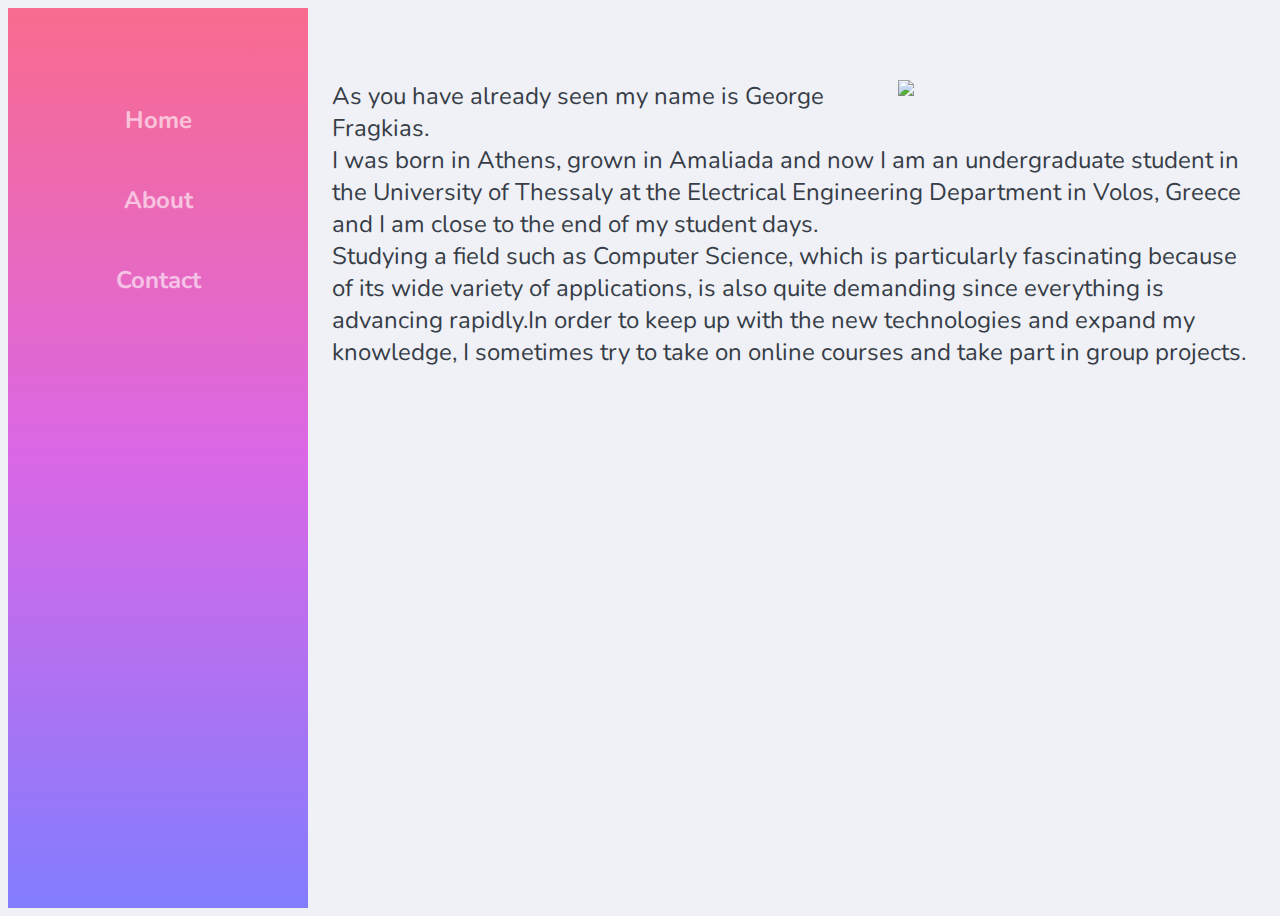
==== about.html @ 5cbfb840 "Add files via upload" ====
<!DOCTYPE html>
<html>
<head>
	<meta charset="utf-8">
	<meta name="viewport" content="width=device-width, initial-scale=1">
	<title>About</title>
	<link rel="stylesheet" type="text/css" href="style.css">
</head>
<body>
	<div class="container">
		<div class="sidebar">
			<nav>
				<ul>
					<li><a href="info.html">Home</a></li>
					<li><a href="#">About</a></li>
					<li><a href="contact.html">Contact</a></li>
				</ul>
			</nav>
		</div>
		<div class="content">
			<section class="hero"> 
				<img src="images/ChillProgramming.png" />
				<div class="hero-content">
					<h3>As you have already seen my name is George Fragkias.<br> I was born in Athens, grown in Amaliada and now I am an undergraduate student in the University of Thessaly at the Electrical Engineering Department in Volos, Greece and I am close to the end of my student days.<br> Studying a field such as Computer Science, which is particularly fascinating because of its wide variety of applications, is also quite demanding since everything is advancing rapidly.In order to keep up with the new technologies and expand my knowledge, I sometimes try to take on online courses and take part in group projects.<br></h3>

				</div>

			</section>
		</div>
	</div>

</body>
</html>
---- style.css ----
@import url('https://fonts.googleapis.com/css?family=Nunito:300,400,700');
body{
	font-family: 'Nunito', sans-serif;
	background: #EFF1F7;
}
.content{
	grid-area: content;
	background: url(images/background2.png);
	background-size: cover;
}

.sidebar {
	grid-area: sidebar;
	background: linear-gradient(to right,
	rgba(249,107,142,1),
	rgba(218,103,230,1),
	rgba(130,125,253,1));
	justify-content: center;
}

.container{
	font-size: 1.5em;
	width: 100%;
	height: 100vh;
	display: grid;
	grid-template-areas: 
		"sidebar"
		"content";
		grid-template-columns: 1fr;
		grid-template-rows: 130px 800px 250px;
}
.content,
.sidebar {
	padding: 1em;
}
nav ul{
	margin: 0;
	padding: 0;
	display: flex;
	justify-content: space-between;
	text-align: center;
}
nav li {
	list-style: none;
	padding: 1em 0;
}
nav li a{
	color: white;
	font-weight: 700;
	opacity: 0.6;
	text-decoration: none;
	transition: 0.3s;
}
nav li a:hover{
	opacity: 1;
}
.hero {
	max-width: 960px;
	margin: 0 auto;
	text-align: center;

}
.hero img{
	width: 300px;
}
.hero h1{
	font-size: 2em;
	font-weight: 300;
	color: #373d46;
}
.hero h2{
	font-size: 1.4em;
	font-weight: 400;
	color: #373d46;
}
.hero h3{
	font-size: 1em;
	font-weight: 400;
	color: #373d46;
}
.hero p{
	font-weight: 300;
	line-height: 1.8em;
	color: #98a0ad;
}


.mail-btn{
	display: inline-block;
	text-decoration: none;
	color: white;
	font-weight: 700;
	background: #867bfb;
	padding: 0.5em 2em;
	border-radius: 40px;
	margin: 1em 0;
	transition: 0.4s;
}
.mail-btn:hover{
	box-shadow: 0 10px 50px rgba(188,197,216,1);
}

@media (min-width: 720px) {
	.container {
		grid-template-areas: 
			"sidebar content";
		grid-template-columns: 300px 1fr;
		grid-template-rows: 1fr auto;
	}
	nav ul{
		display: flex;
		justify-content: space-between;;
		flex-direction: column;
	}
	.sidebar {
		background: linear-gradient(
			rgba(249,107,142,1),
			rgba(218,103,230,1),
			rgba(130,125,254,1));
			padding-top: 3em;
	}
	.hero {
		text-align: left;
		margin: 2em auto;
	}
	.hero img{
		width: 350px;
		float: right;
	}
	.hero h1{
		font-size: 3em;
	}
	.hero h2{
		font-size: 1.4em;
	}
	.hero p{
		width: 60%;
	}

}
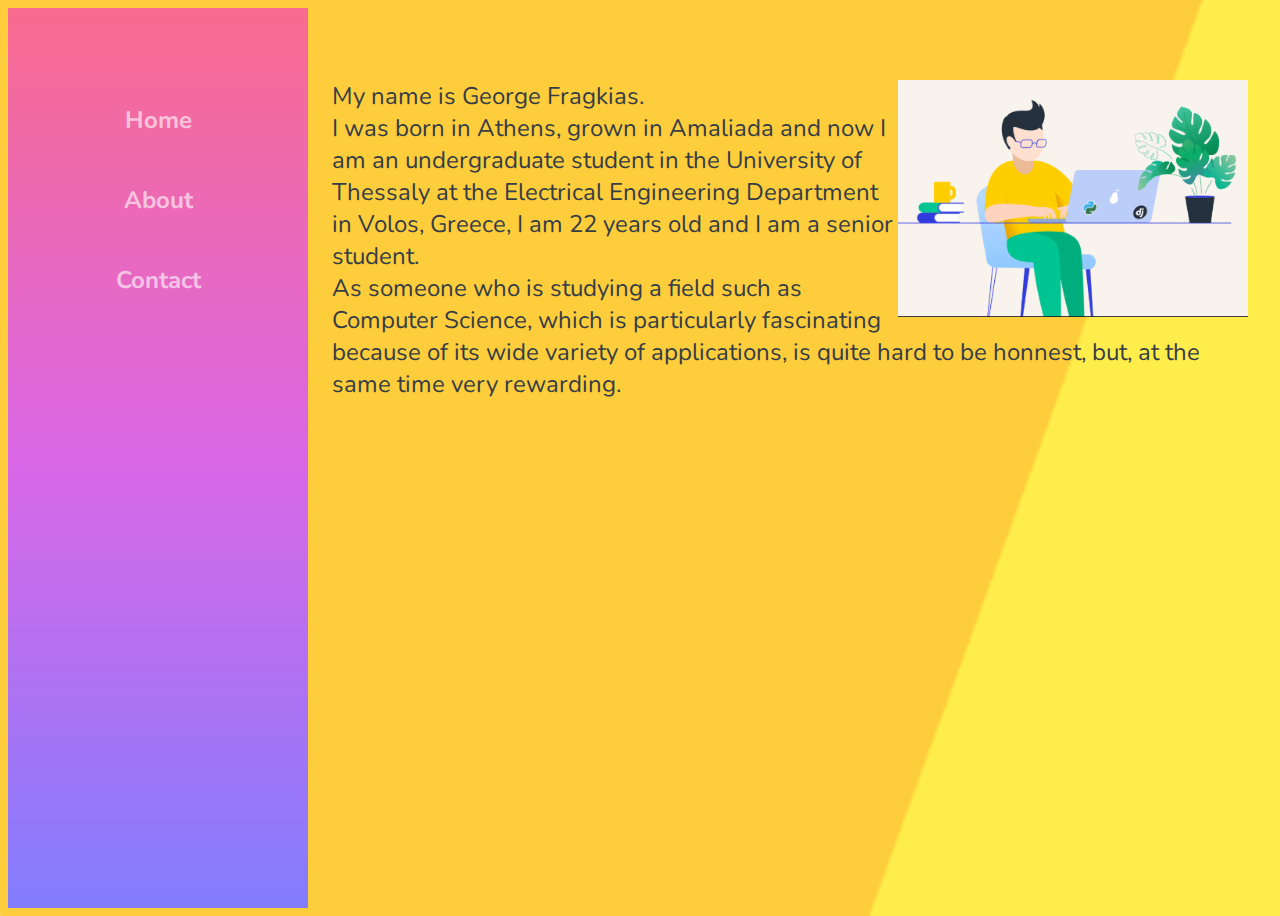
==== commit 3d157012: "Add files via upload" ====
--- a/about.html
+++ b/about.html
@@ -11,8 +11,8 @@
 		<div class="sidebar">
 			<nav>
 				<ul>
-					<li><a href="info.html">Home</a></li>
-					<li><a href="#">About</a></li>
+					<li><a href="index.html">Home</a></li>
+					<li><a href="about.html">About</a></li>
 					<li><a href="contact.html">Contact</a></li>
 				</ul>
 			</nav>
@@ -21,7 +21,7 @@
 			<section class="hero"> 
 				<img src="images/ChillProgramming.png" />
 				<div class="hero-content">
-					<h3>As you have already seen my name is George Fragkias.<br> I was born in Athens, grown in Amaliada and now I am an undergraduate student in the University of Thessaly at the Electrical Engineering Department in Volos, Greece and I am close to the end of my student days.<br> Studying a field such as Computer Science, which is particularly fascinating because of its wide variety of applications, is also quite demanding since everything is advancing rapidly.In order to keep up with the new technologies and expand my knowledge, I sometimes try to take on online courses and take part in group projects.<br></h3>
+					<h3>My name is George Fragkias.<br> I was born in Athens, grown in Amaliada and now I am an undergraduate student in the University of Thessaly at the Electrical Engineering Department in Volos, Greece, I am 22 years old and I am a senior student.<br> As someone who is studying a field such as Computer Science, which is particularly fascinating because of its wide variety of applications, is quite hard to be honnest, but, at the same time very rewarding.<br></h3>
 
 				</div>
 
--- a/style.css
+++ b/style.css
@@ -1,12 +1,11 @@
 @import url('https://fonts.googleapis.com/css?family=Nunito:300,400,700');
 body{
 	font-family: 'Nunito', sans-serif;
-	background: #EFF1F7;
+	background: url(images/background2.png);
+	background-size: cover;
 }
 .content{
 	grid-area: content;
-	background: url(images/background2.png);
-	background-size: cover;
 }
 
 .sidebar {
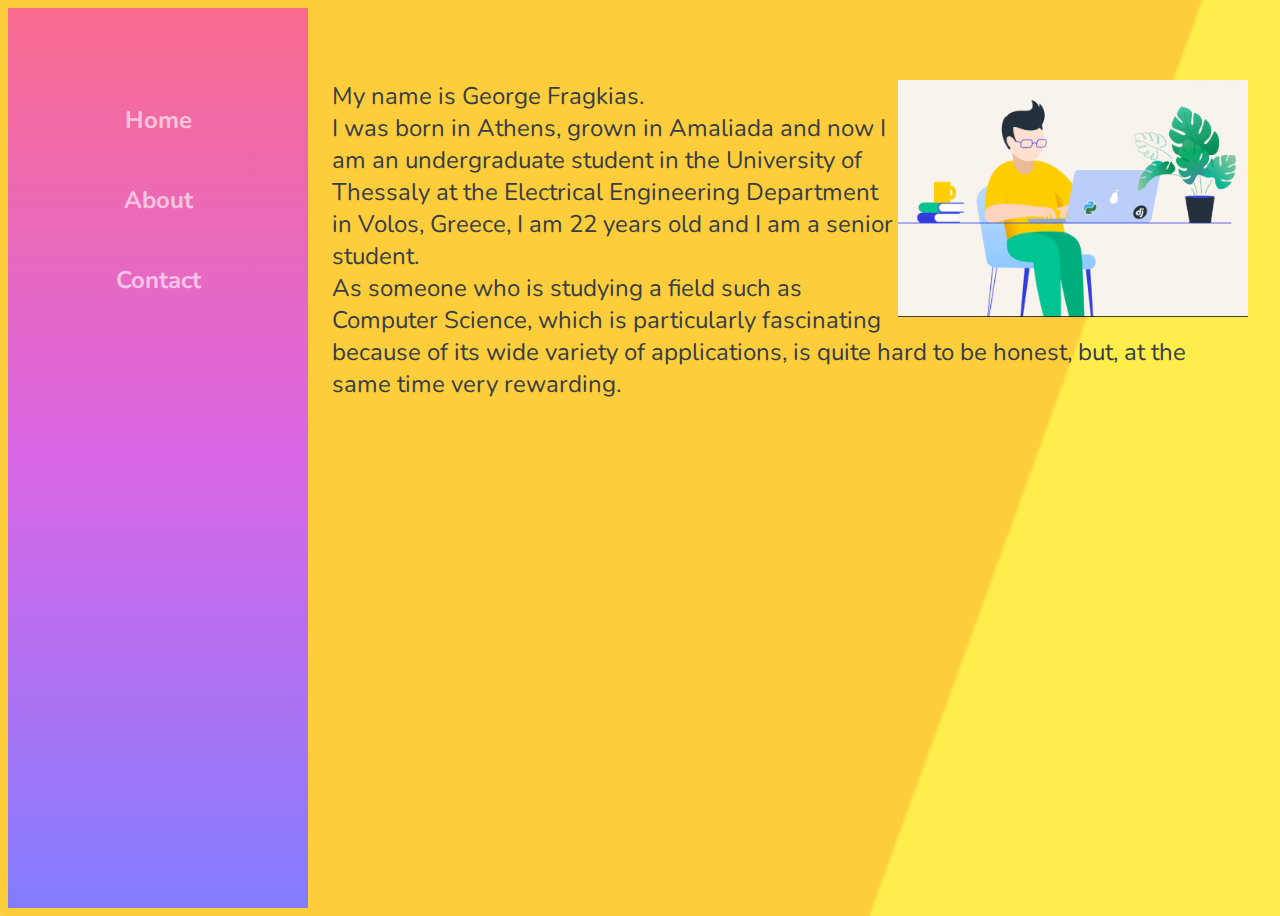
==== commit 970a4228: "Add files via upload" ====
--- a/about.html
+++ b/about.html
@@ -4,9 +4,20 @@
 	<meta charset="utf-8">
 	<meta name="viewport" content="width=device-width, initial-scale=1">
 	<title>About</title>
+	<!-- Global site tag (gtag.js) - Google Analytics -->
+	<script async src="https://www.googletagmanager.com/gtag/js?id=G-Y4F2BF58GE"></script>
 	<link rel="stylesheet" type="text/css" href="style.css">
 </head>
+
+
 <body>
+	<script>
+ 	 window.dataLayer = window.dataLayer || [];
+ 	 function gtag(){dataLayer.push(arguments);}
+ 	gtag('js', new Date());
+
+ 	 gtag('config', 'G-Y4F2BF58GE');
+	</script>
 	<div class="container">
 		<div class="sidebar">
 			<nav>
@@ -21,7 +32,7 @@
 			<section class="hero"> 
 				<img src="images/ChillProgramming.png" />
 				<div class="hero-content">
-					<h3>My name is George Fragkias.<br> I was born in Athens, grown in Amaliada and now I am an undergraduate student in the University of Thessaly at the Electrical Engineering Department in Volos, Greece, I am 22 years old and I am a senior student.<br> As someone who is studying a field such as Computer Science, which is particularly fascinating because of its wide variety of applications, is quite hard to be honnest, but, at the same time very rewarding.<br></h3>
+					<h3>My name is George Fragkias.<br> I was born in Athens, grown in Amaliada and now I am an undergraduate student in the University of Thessaly at the Electrical Engineering Department in Volos, Greece, I am 22 years old and I am a senior student.<br> As someone who is studying a field such as Computer Science, which is particularly fascinating because of its wide variety of applications, is quite hard to be honest, but, at the same time very rewarding.<br></h3>
 
 				</div>
 
